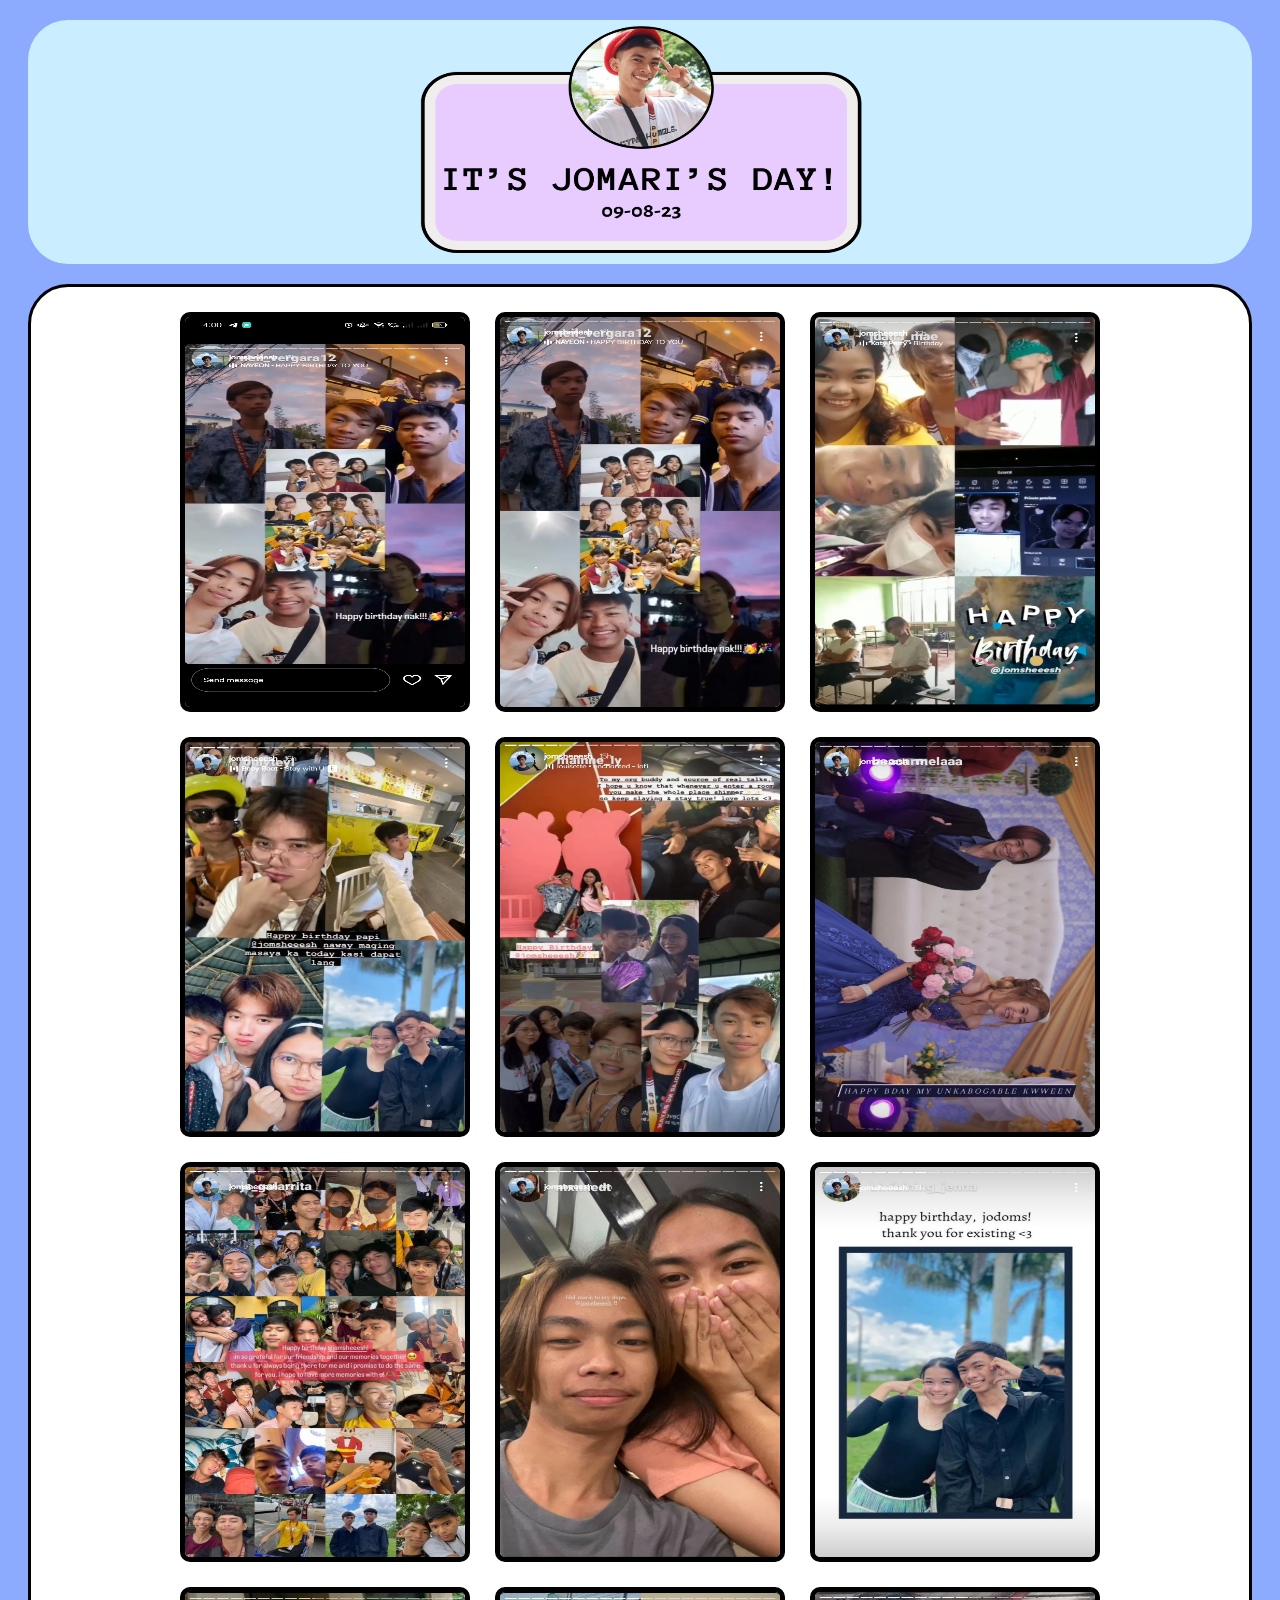
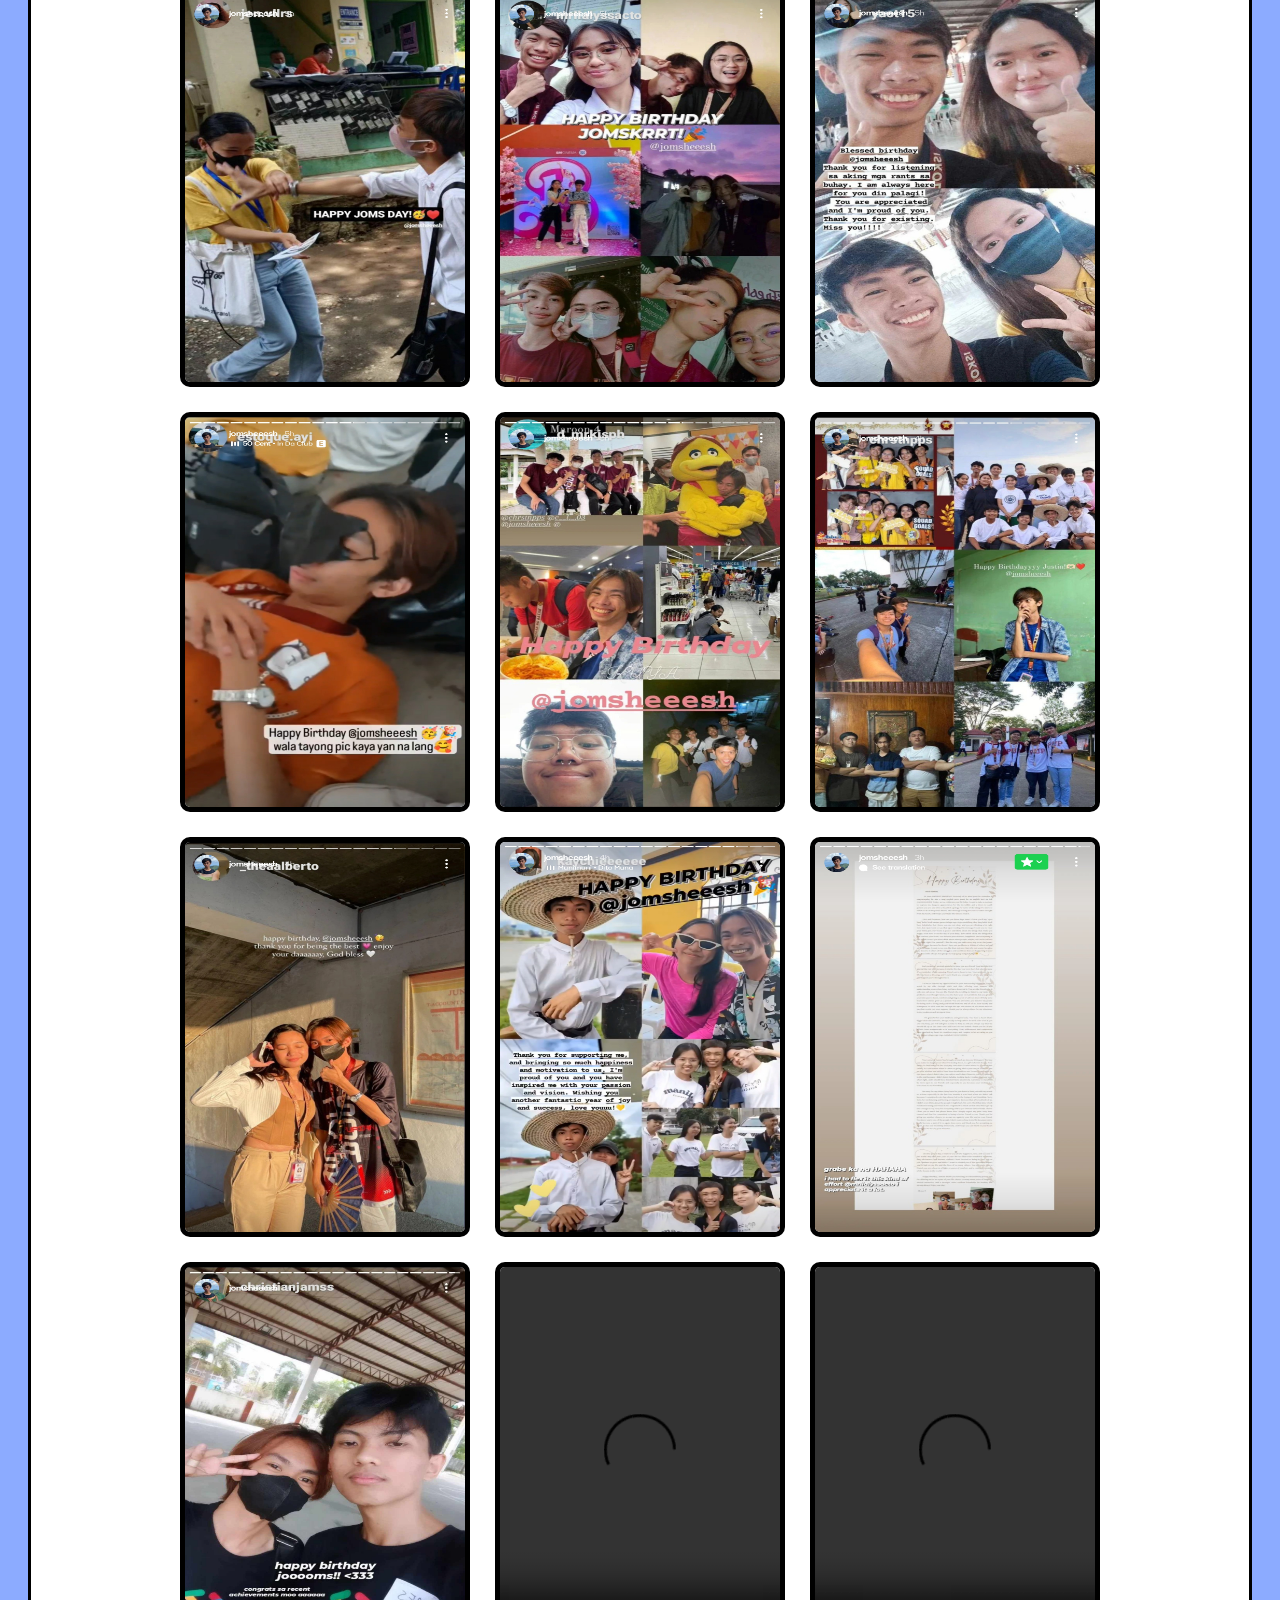
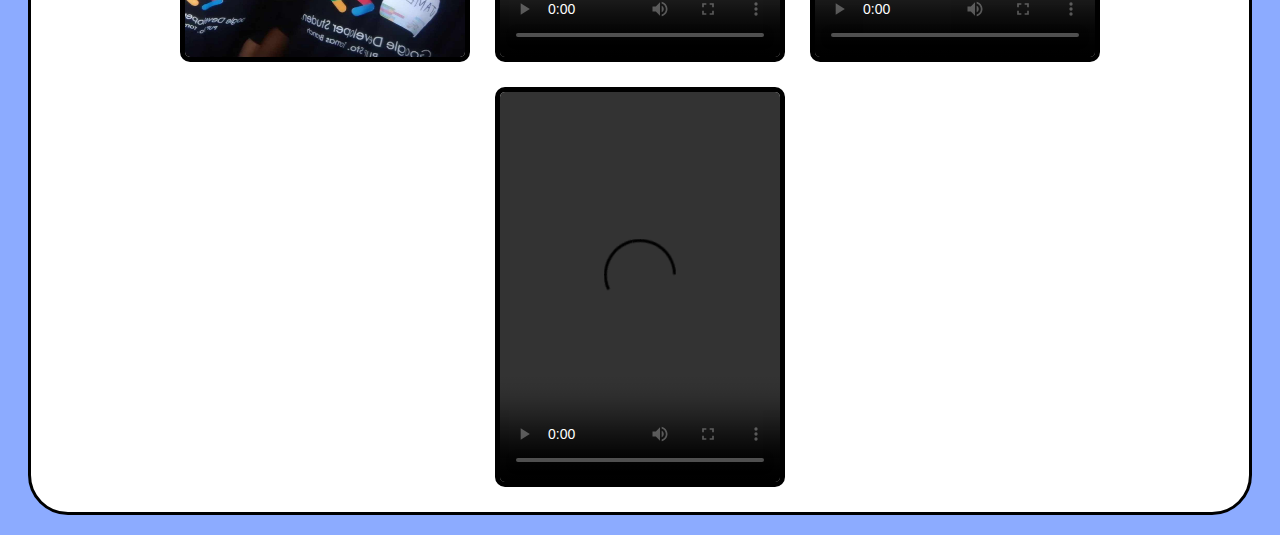
==== index.html @ fc54b650 "Update and rename Jodoms day.html to index.html" ====
<!DOCTYPE html>
<html lang="en">
  <head>
    <meta charset="utf-8">
    <meta name="viewport" content="width=device-width, initial-scale=1.0">
    <title>Jomari's Day</title>
    <link rel="stylesheet" href="styles.css">
    <link rel="icon" type="image/x-icon" href="Screenshot 2023-09-08 163301.png">
  </head>
  <body>

    <div class="header">
    <audio autoplay loop>
        <source src="HAPPY BIRTHDAY SONG FOR SPECIAL DAY.mp3" type="audio/mpeg">
      Your browser does not support the audio element.
      </audio>
      <img src="Screenshot 2023-09-08 154807.png" alt="jodoms">
    </div>
     
    <div class="greetings"> 
        <img src="joms\Screenshot_2023-09-08-16-00-21-45_1c337646f29875672b5a61192b9010f9.jpg">
        <img src="joms\Screenshot_2023-09-08-16-00-34-40_1c337646f29875672b5a61192b9010f9.jpg">
        <img src="joms\Screenshot_2023-09-08-16-00-42-62_1c337646f29875672b5a61192b9010f9.jpg">
        <img src="joms\Screenshot_2023-09-08-16-01-20-85_1c337646f29875672b5a61192b9010f9.jpg">
        <img src="joms\Screenshot_2023-09-08-16-01-30-52_1c337646f29875672b5a61192b9010f9.jpg">
        <img src="joms\Screenshot_2023-09-08-16-01-45-55_1c337646f29875672b5a61192b9010f9.jpg">
        <img src="joms\Screenshot_2023-09-08-16-01-37-85_1c337646f29875672b5a61192b9010f9.jpg">
        <img src="joms\Screenshot_2023-09-08-16-01-51-94_1c337646f29875672b5a61192b9010f9.jpg">
        <img src="joms\Screenshot_2023-09-08-16-01-58-46_1c337646f29875672b5a61192b9010f9.jpg">
        <img src="joms\Screenshot_2023-09-08-16-02-06-90_1c337646f29875672b5a61192b9010f9.jpg">
        <img src="joms\Screenshot_2023-09-08-16-02-15-70_1c337646f29875672b5a61192b9010f9.jpg">
        <img src="joms\Screenshot_2023-09-08-16-02-23-35_1c337646f29875672b5a61192b9010f9.jpg">
        <img src="joms\Screenshot_2023-09-08-16-02-30-92_1c337646f29875672b5a61192b9010f9.jpg">
        <img src="joms\Screenshot_2023-09-08-16-02-40-03_1c337646f29875672b5a61192b9010f9.jpg">
        <img src="joms\Screenshot_2023-09-08-16-02-47-62_1c337646f29875672b5a61192b9010f9.jpg">
        <img src="joms\Screenshot_2023-09-08-16-02-56-77_1c337646f29875672b5a61192b9010f9.jpg">
        <img src="joms\Screenshot_2023-09-08-16-03-26-61_1c337646f29875672b5a61192b9010f9.jpg">
        <img src="joms\Screenshot_2023-09-08-16-04-40-27_1c337646f29875672b5a61192b9010f9.jpg">
        <img src="374958074_696640458466299_8959044859270472384_n.jpg">
        
        <video controls target="_blank">
            <source src="joms\VID_20230908161041.mp4" type="video/mp4">
            </video>
        <video  controls target="_blank">
            <source src="joms\VID_20230908160543.mp4" type="video/mp4">
            </video>
        <video  controls target="_blank">
            <source src="joms\VID_20230908160633.mp4" type="video/mp4">
            </video>
    </div>
  </body>
  </html>
---- styles.css ----
* {
    box-sizing: border-box;
    font-family:Verdana, Geneva, Tahoma, sans-serif;
    font-weight:bold;
  }
  body{
    background-color:#8CABFF;
  }
  .header{
    background-color: #caedff;
    text-align:center;
    border-radius: 40px;
    margin:20px;
  }
  img{
    width:60%;
    height:240px;
    object-fit:fill;
  }
  .greetings {
    display:flex;
    flex-direction:row;
    justify-content:center;
    flex-wrap:wrap;
    align-items:center;
    gap:25px;
    background-color: white;
    padding:25px 10px;
    border:3px solid black;
    border-radius: 40px;
    margin:20px
  }
  .greetings img, video {
    width:100%;
    max-width: 290px;
    height: 400px;
    object-fit: inherit;
    border-radius: 10px;
    border: 5px solid black;
  }
  .greetings img:hover {
    transform: scale(1.12);
    transition: 0.8s;
  }
  @media (max-width: 414px) {
    .header img {
        width:100%;
        height:150px;
    }
}
    @media (max-width: 480px) {
        .header img {
            width:100%;
            height:130px;
        }
        .greetings img:hover {
          transform: none;
          transition: none;
        }
  }
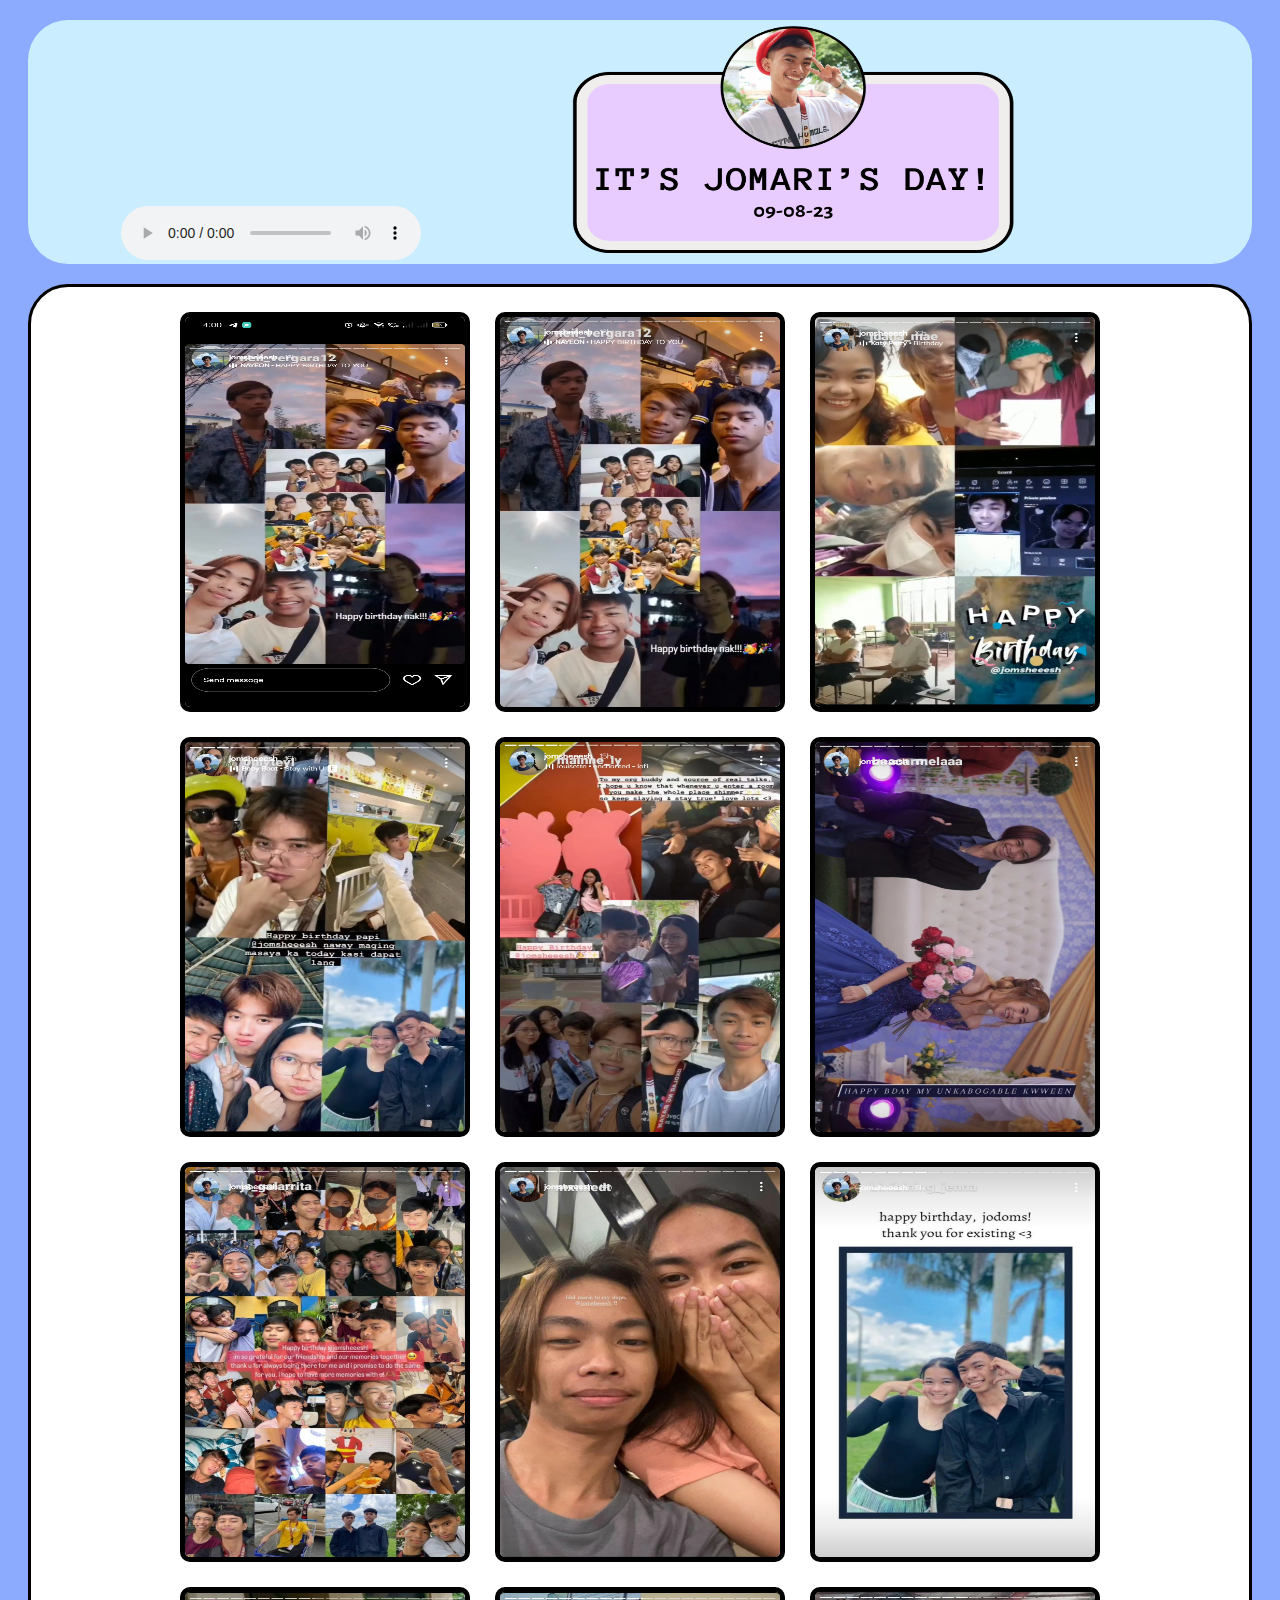
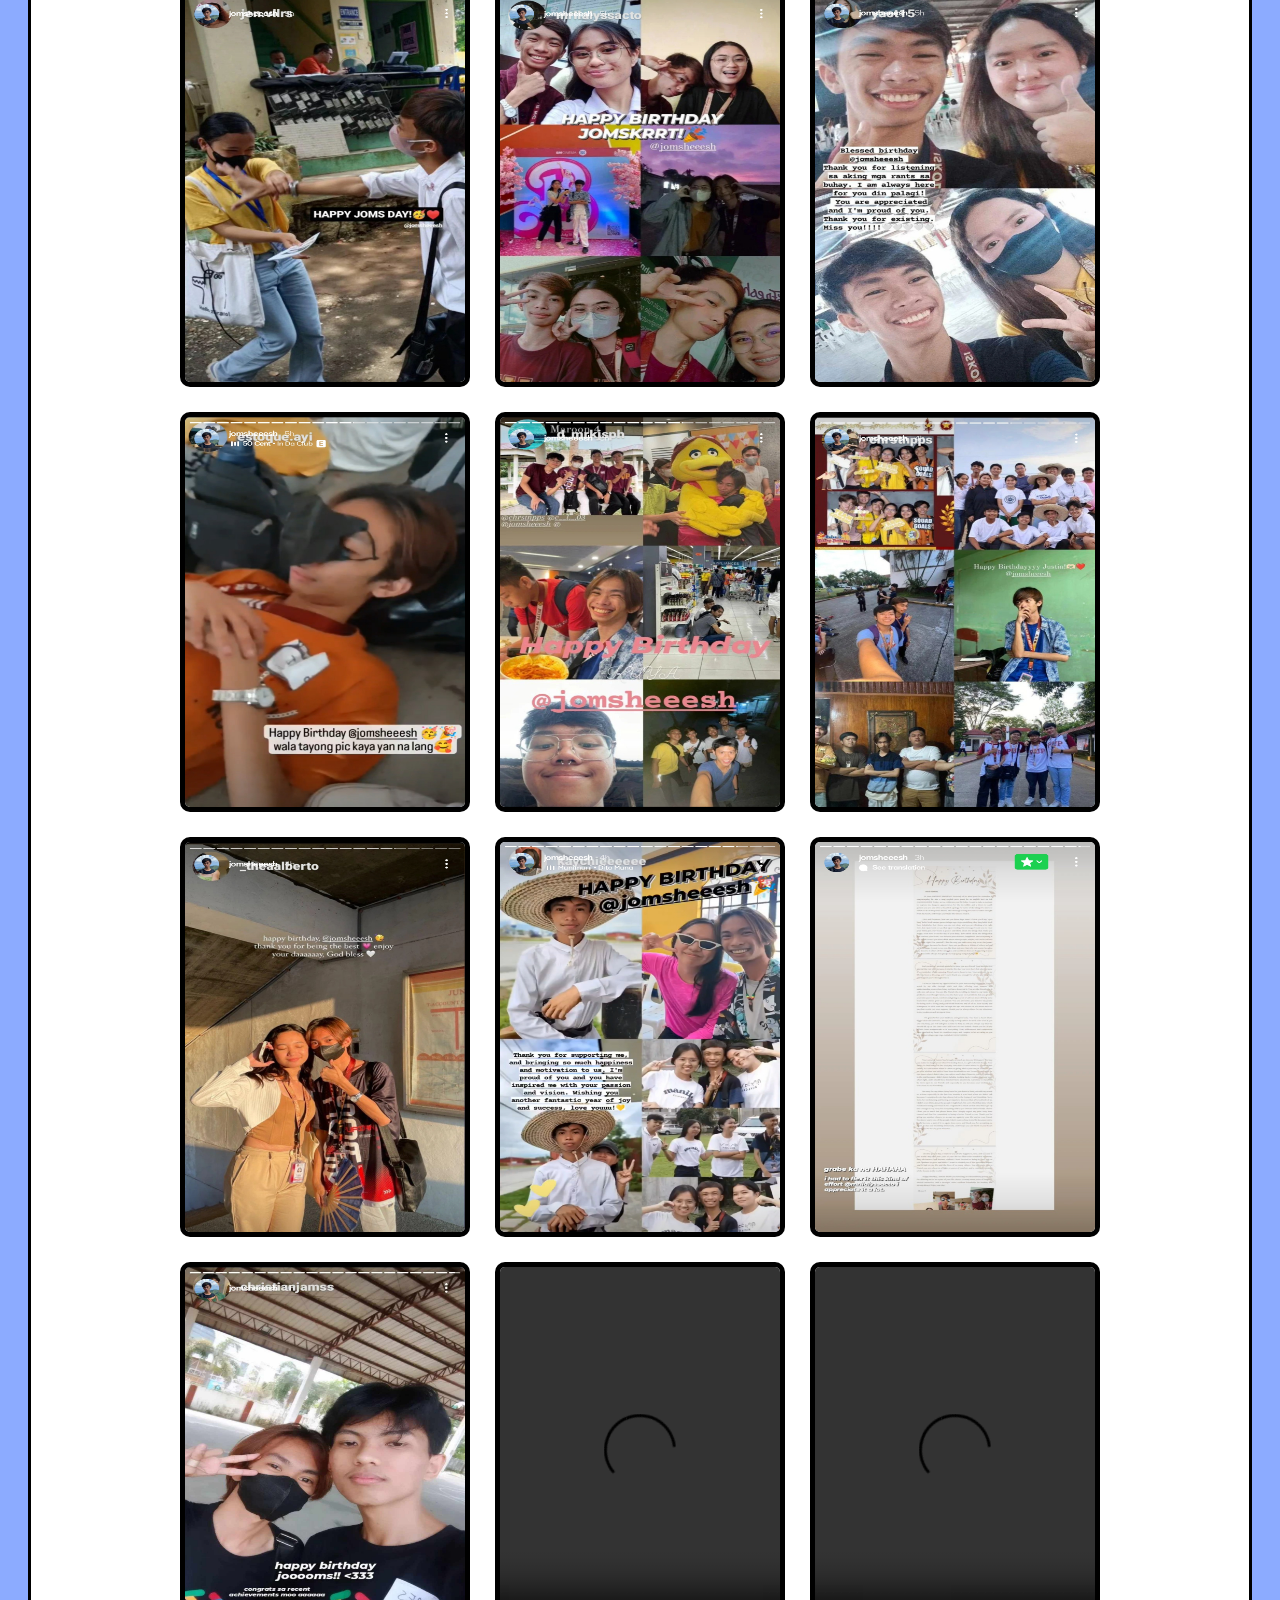
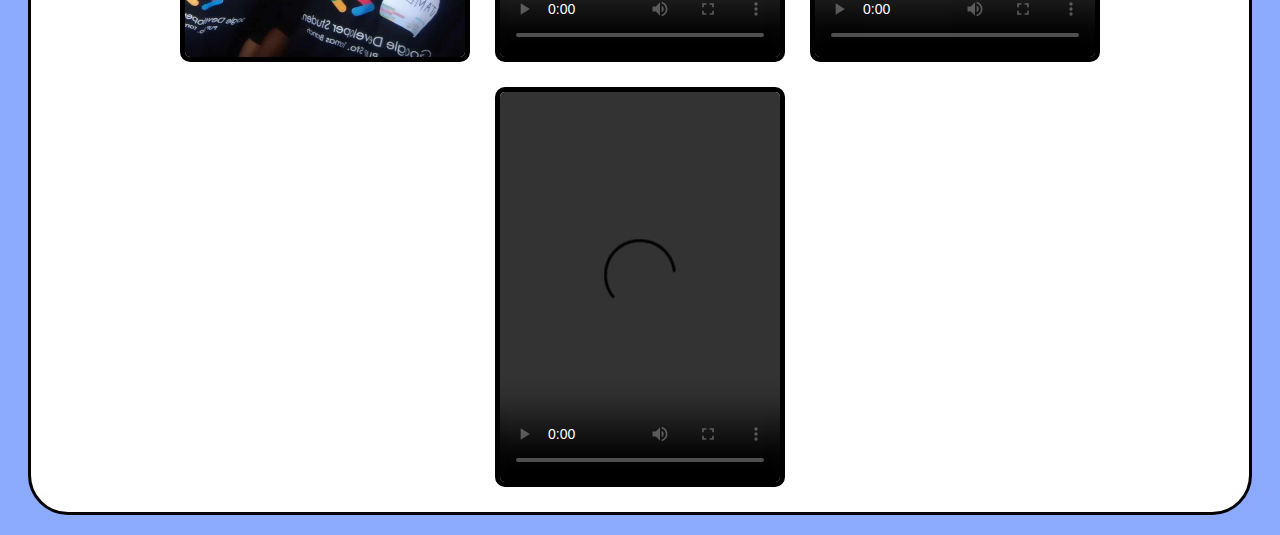
==== commit 10a7a3a1: "Update index.html" ====
--- a/index.html
+++ b/index.html
@@ -10,7 +10,7 @@
   <body>
 
     <div class="header">
-    <audio autoplay loop>
+    <audio controls autoplay loop>
         <source src="HAPPY BIRTHDAY SONG FOR SPECIAL DAY.mp3" type="audio/mpeg">
       Your browser does not support the audio element.
       </audio>
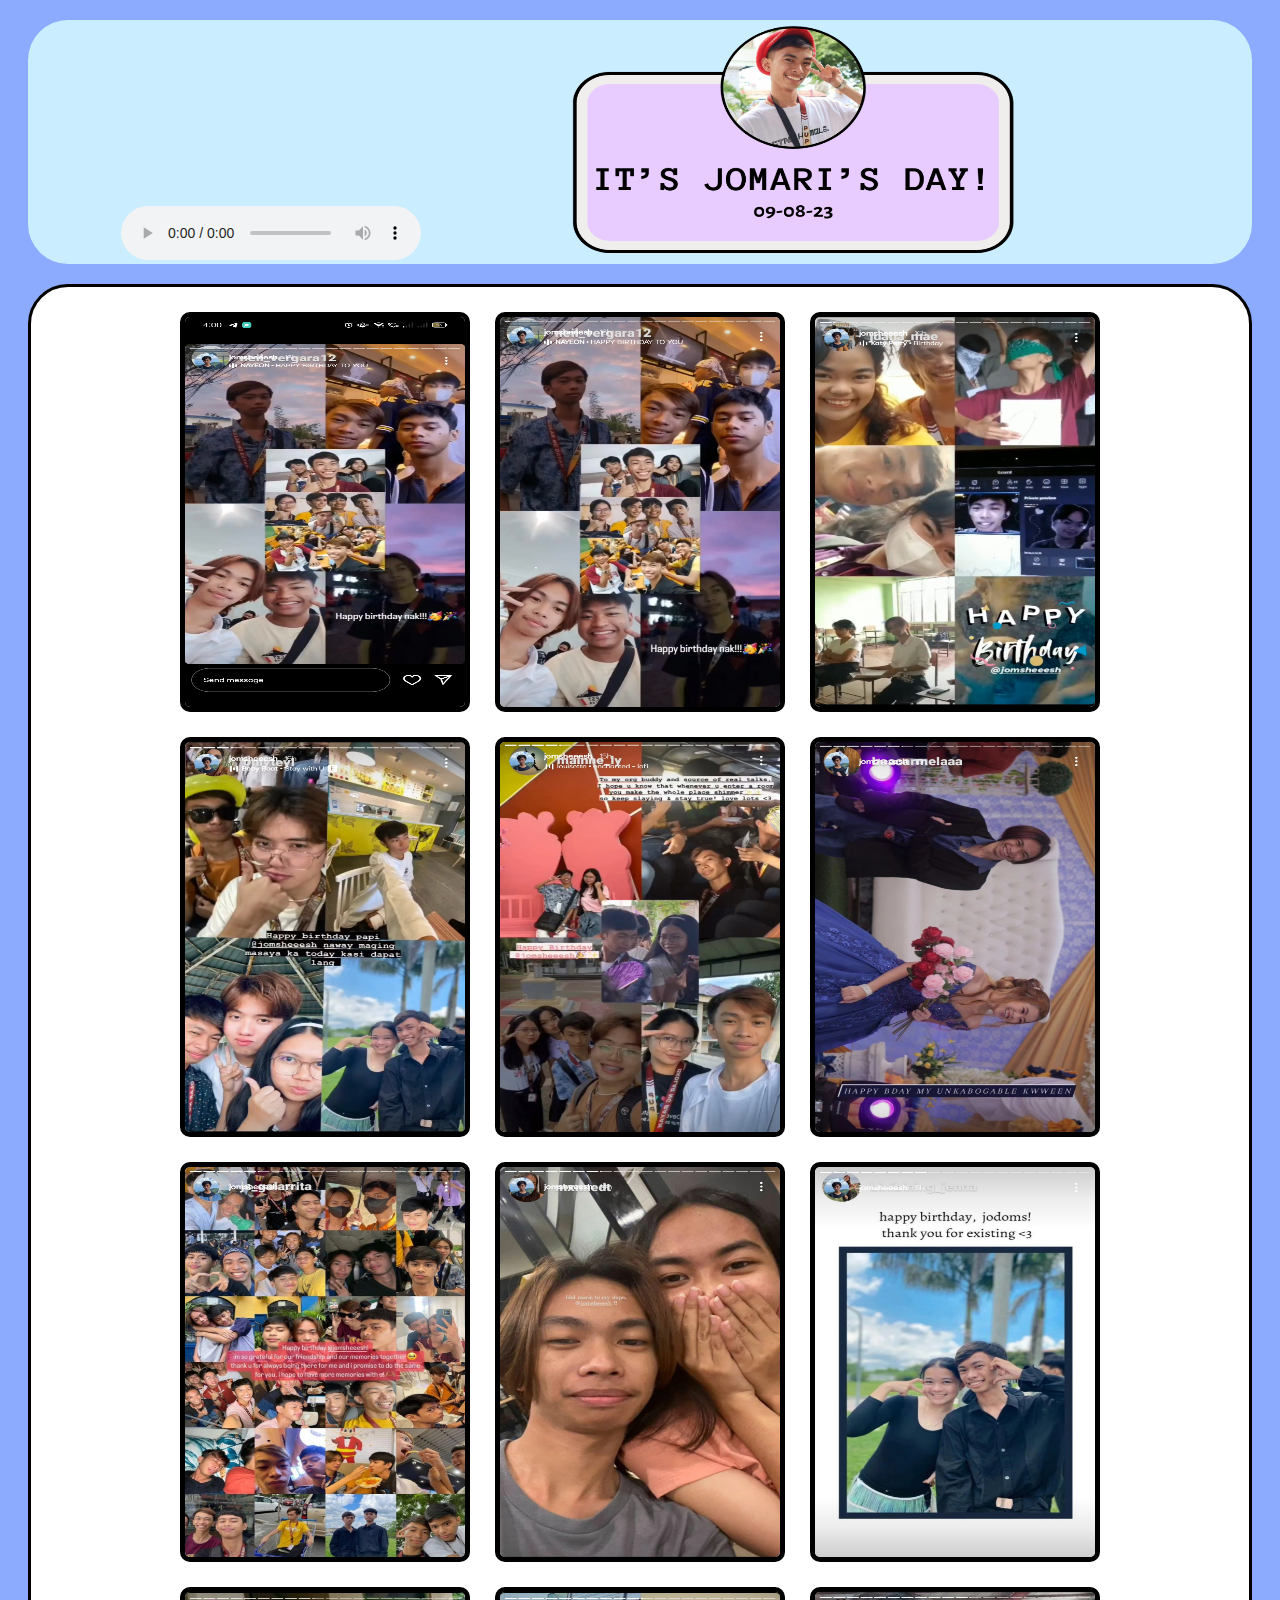
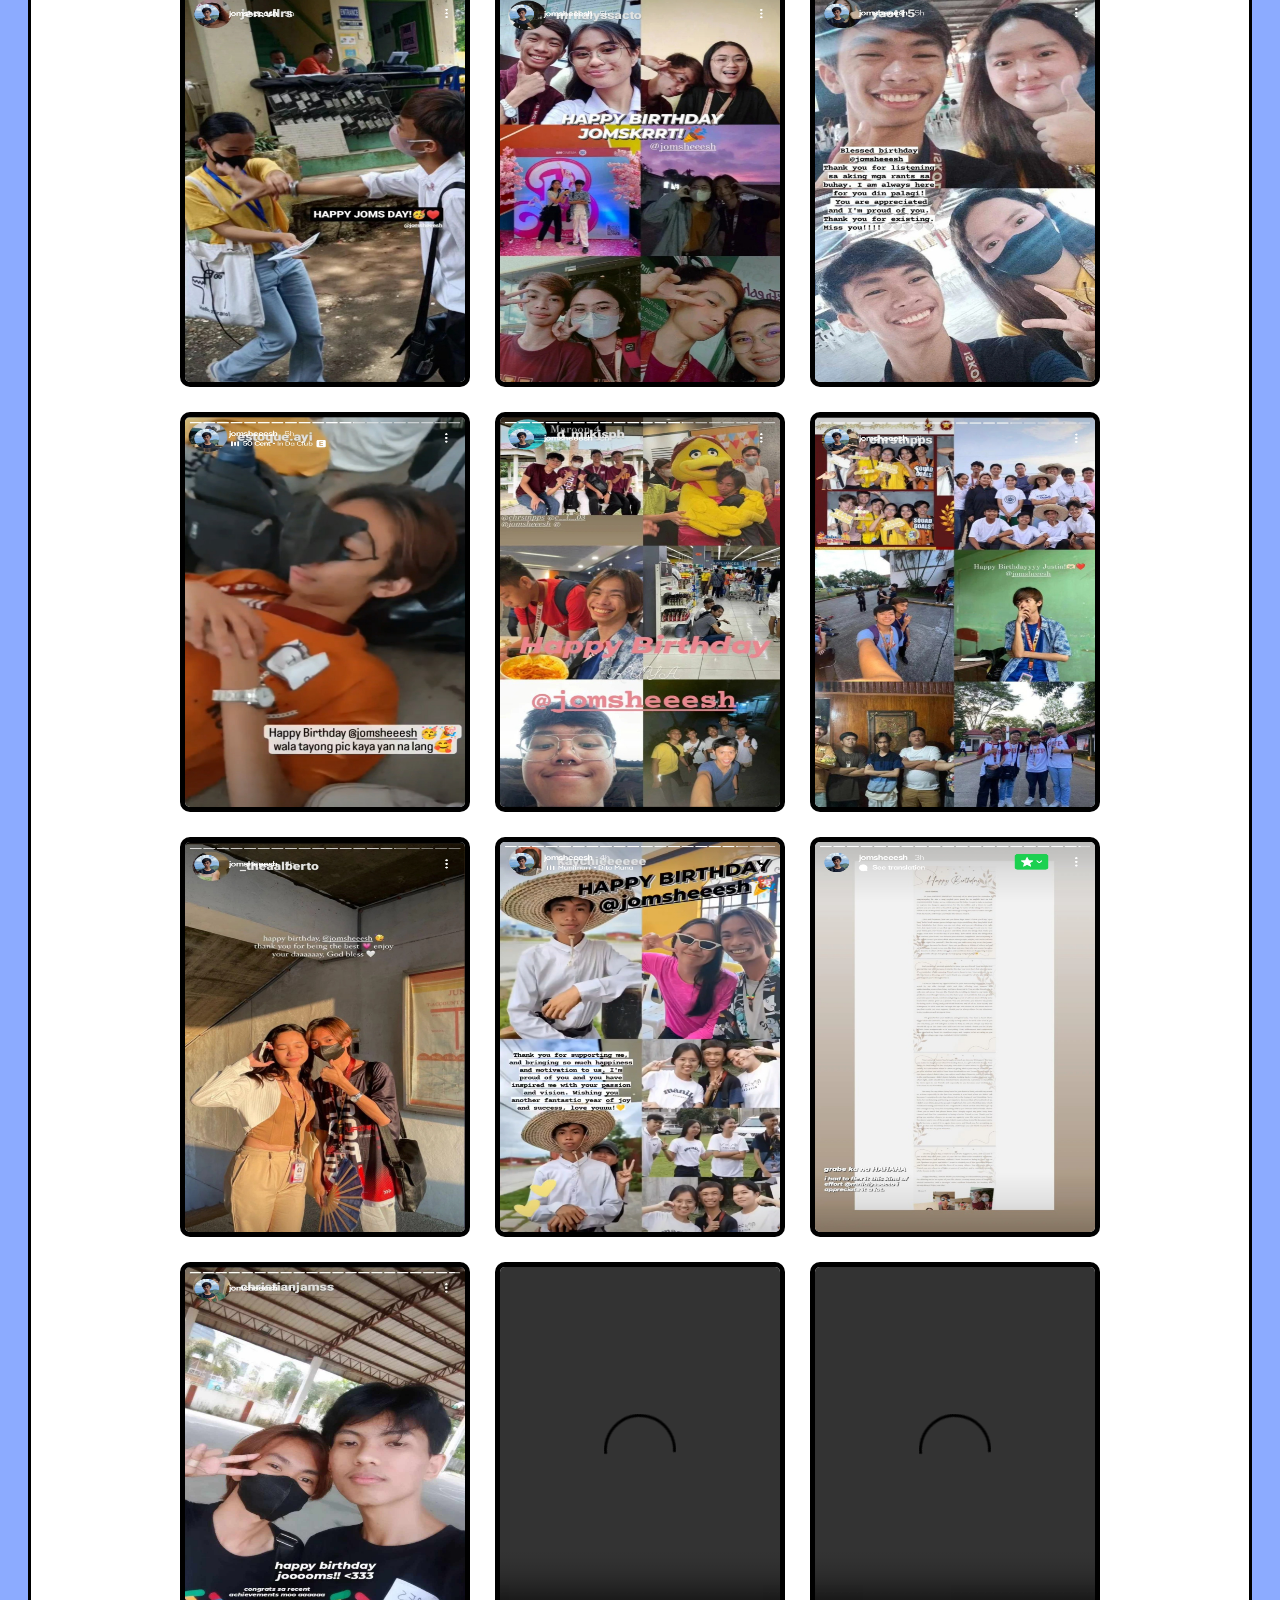
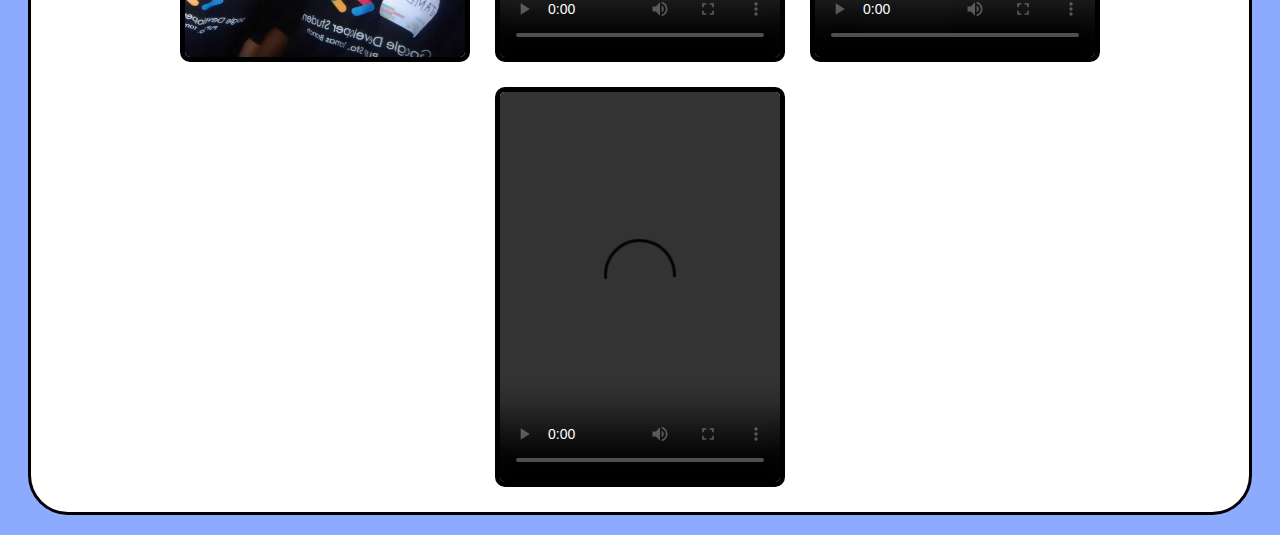
==== commit 65e73a8c: "Update index.html" ====
--- a/index.html
+++ b/index.html
@@ -10,7 +10,7 @@
   <body>
 
     <div class="header">
-    <audio controls autoplay loop>
+    <audio id="audio" controls autoplay loop>
         <source src="HAPPY BIRTHDAY SONG FOR SPECIAL DAY.mp3" type="audio/mpeg">
       Your browser does not support the audio element.
       </audio>
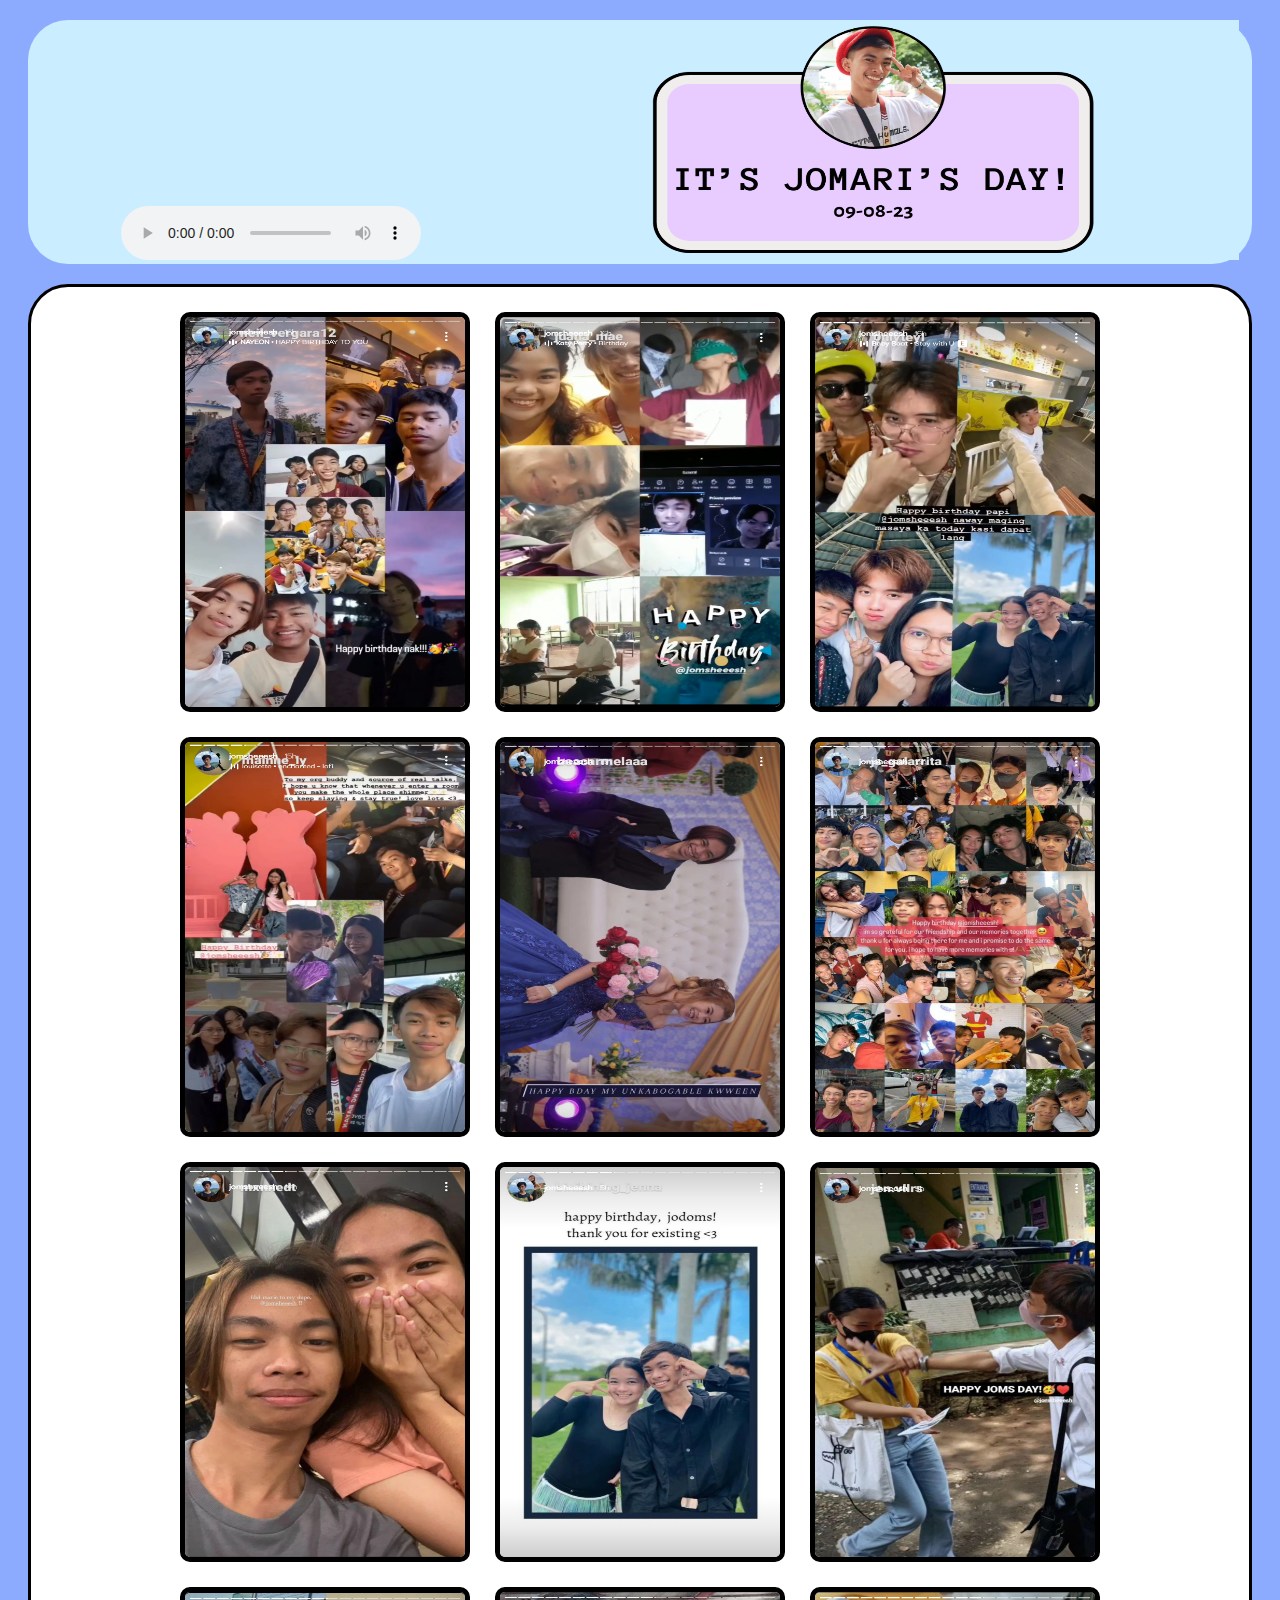
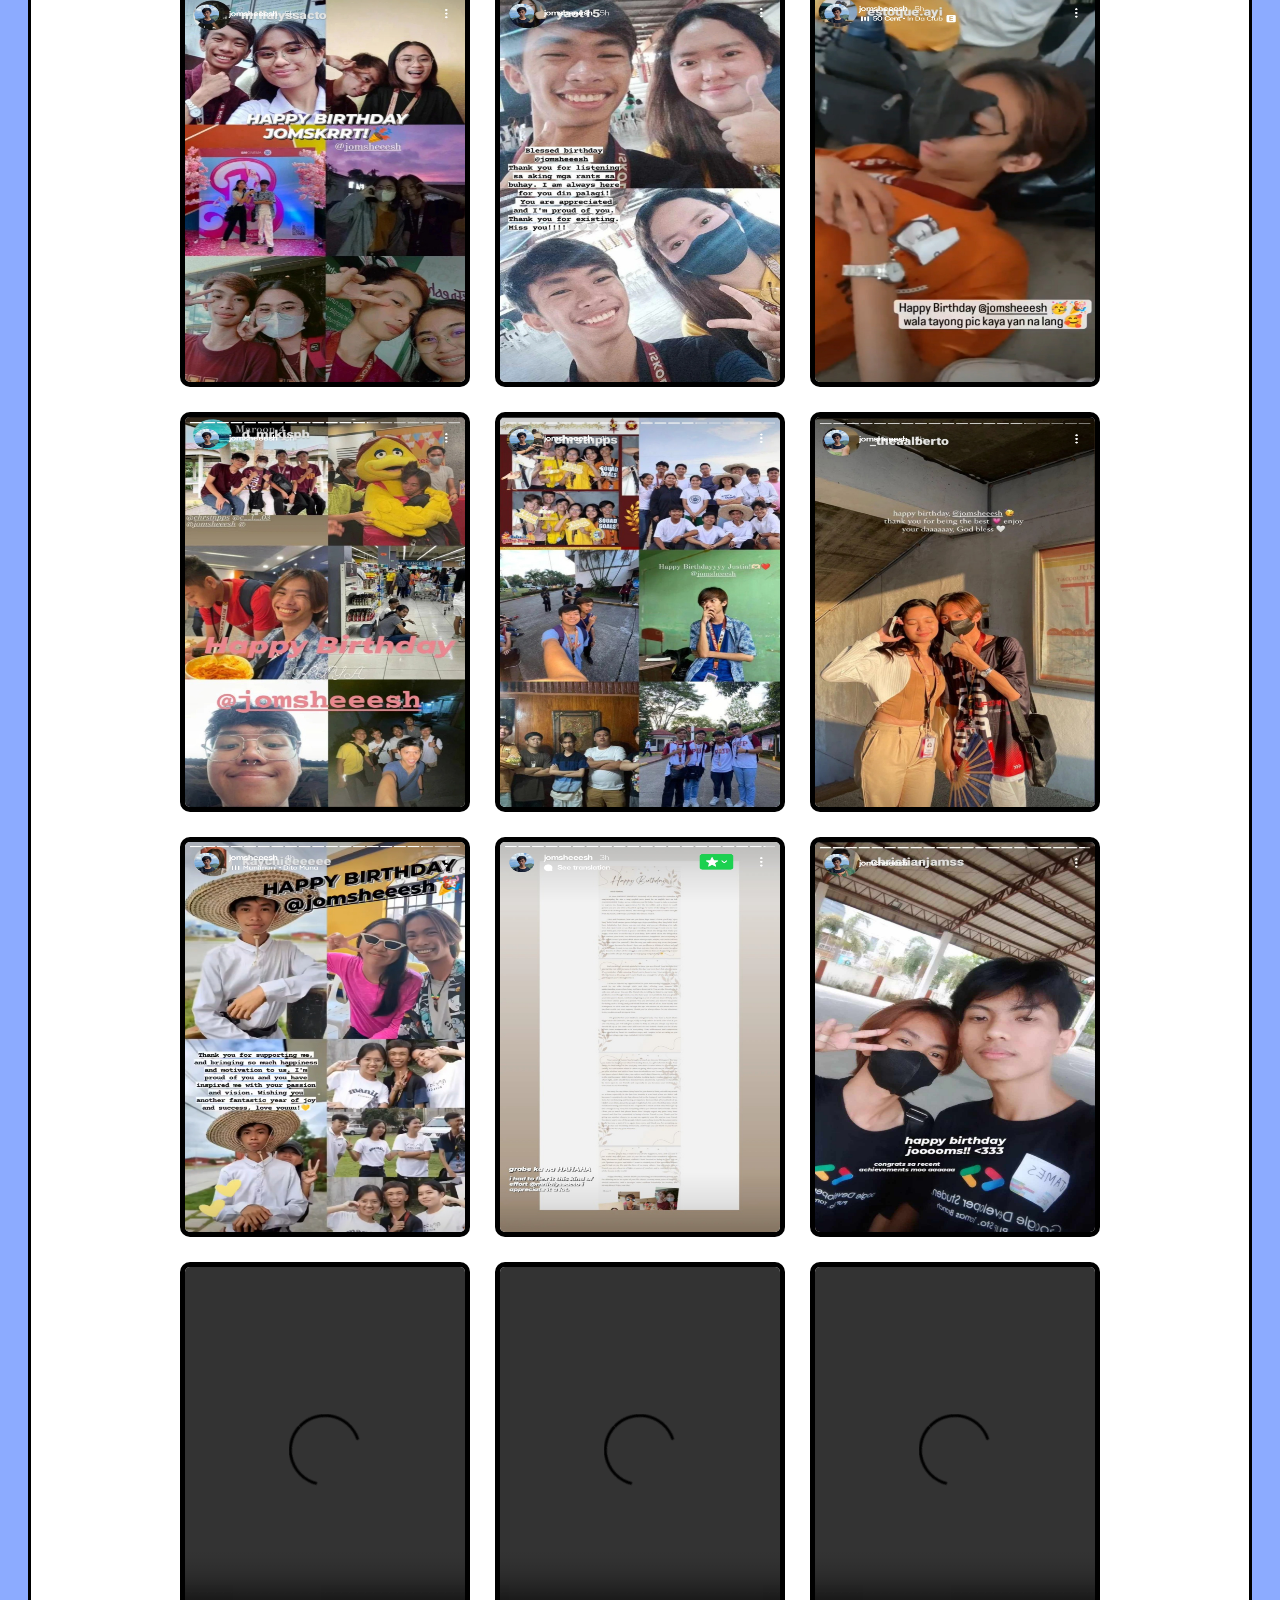
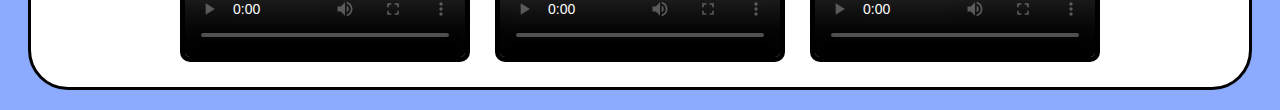
==== commit 7d994e03: "Update index.html" ====
--- a/index.html
+++ b/index.html
@@ -18,7 +18,7 @@
     </div>
      
     <div class="greetings"> 
-        <img src="joms\Screenshot_2023-09-08-16-00-21-45_1c337646f29875672b5a61192b9010f9.jpg">
+        
         <img src="joms\Screenshot_2023-09-08-16-00-34-40_1c337646f29875672b5a61192b9010f9.jpg">
         <img src="joms\Screenshot_2023-09-08-16-00-42-62_1c337646f29875672b5a61192b9010f9.jpg">
         <img src="joms\Screenshot_2023-09-08-16-01-20-85_1c337646f29875672b5a61192b9010f9.jpg">
--- a/styles.css
+++ b/styles.css
@@ -16,6 +16,9 @@
     width:60%;
     height:240px;
     object-fit:fill;
+  }
+.header #audio {
+    margin:10px 80px 0 80px;
   }
   .greetings {
     display:flex;
@@ -57,4 +60,4 @@
           transform: none;
           transition: none;
         }
-  }+  }
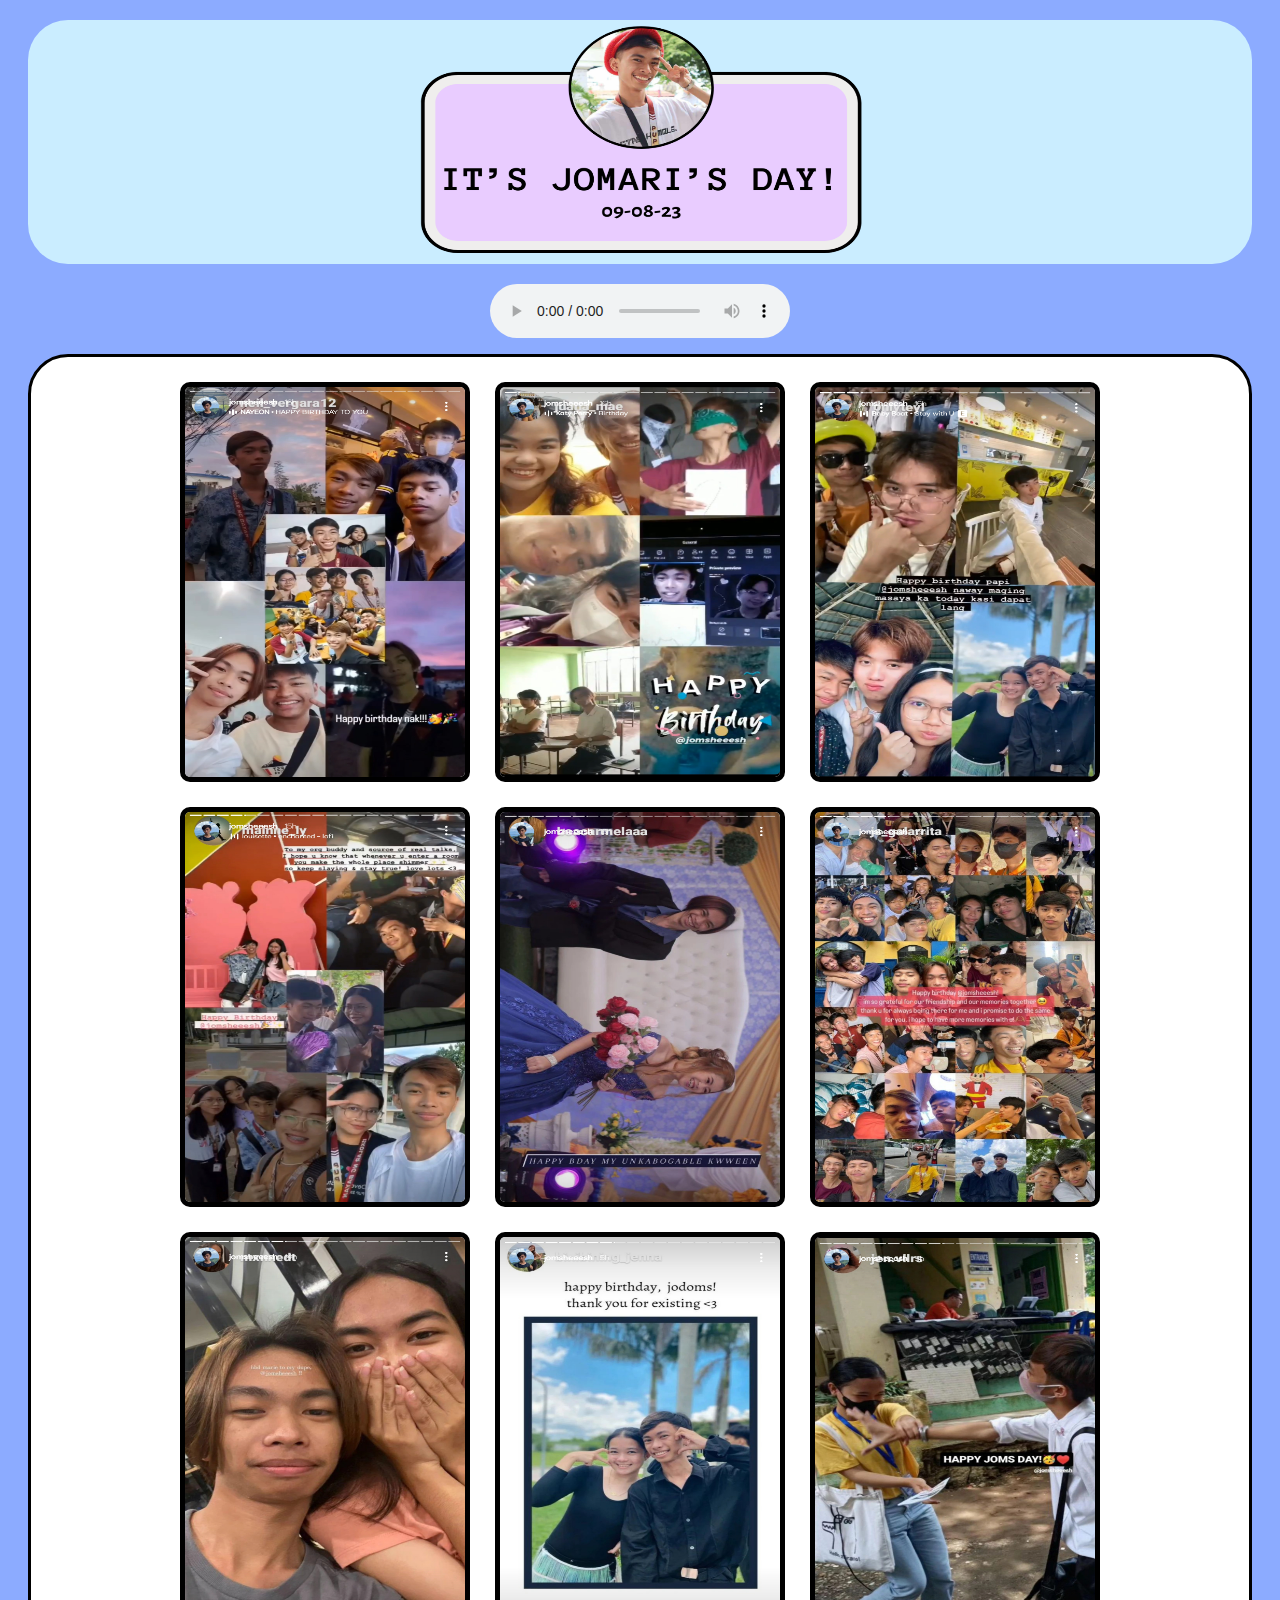
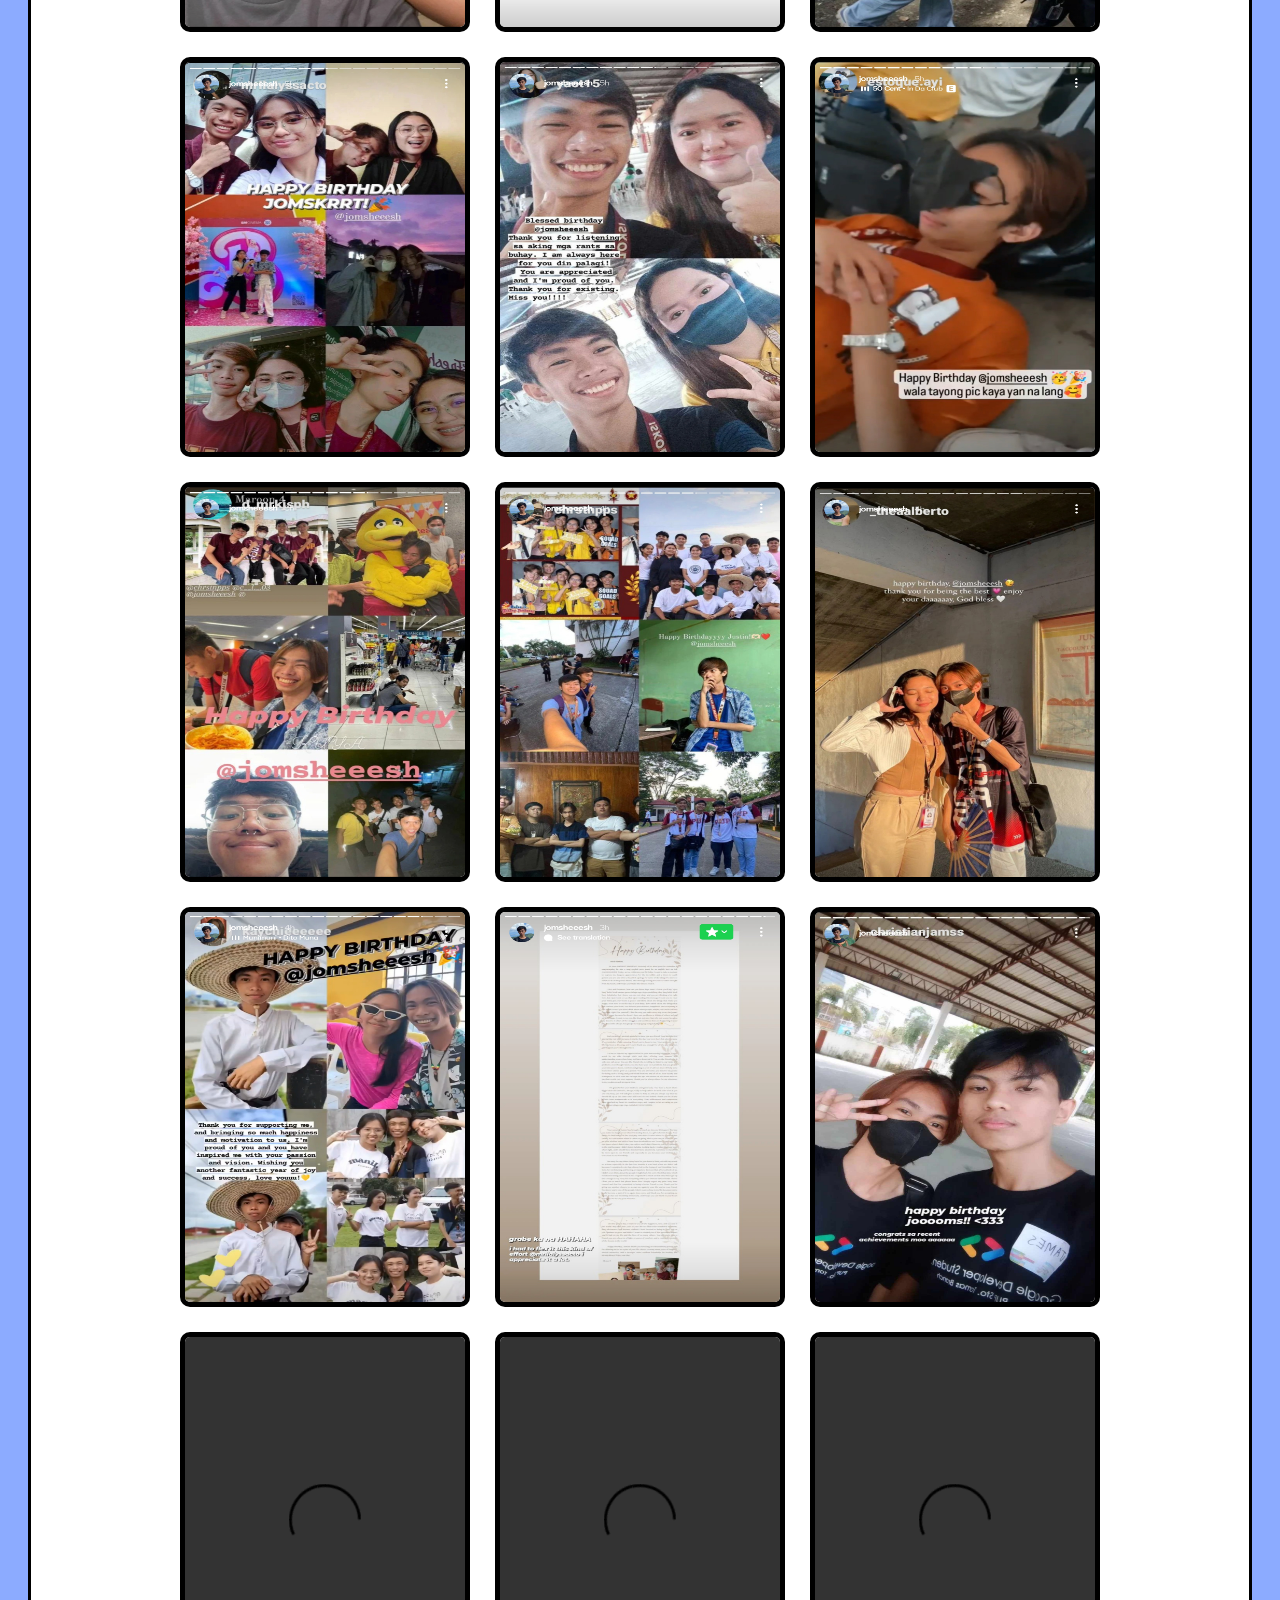
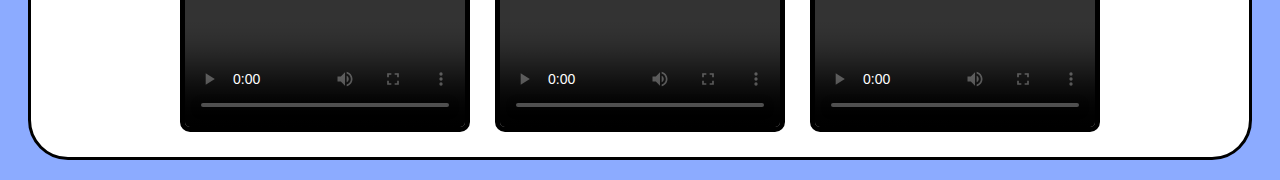
==== commit 48fe5e86: "Update index.html" ====
--- a/index.html
+++ b/index.html
@@ -10,13 +10,16 @@
   <body>
 
     <div class="header">
-    <audio id="audio" controls autoplay loop>
+      <img src="Screenshot 2023-09-08 154807.png" alt="jodoms">
+    </div>
+
+    <div class="audio">
+      <audio controls autoplay>
+        <source src="HAPPY BIRTHDAY SONG FOR SPECIAL DAY.ogg" type="audio/ogg">
         <source src="HAPPY BIRTHDAY SONG FOR SPECIAL DAY.mp3" type="audio/mpeg">
       Your browser does not support the audio element.
       </audio>
-      <img src="Screenshot 2023-09-08 154807.png" alt="jodoms">
     </div>
-     
     <div class="greetings"> 
         
         <img src="joms\Screenshot_2023-09-08-16-00-34-40_1c337646f29875672b5a61192b9010f9.jpg">
--- a/styles.css
+++ b/styles.css
@@ -17,8 +17,10 @@
     height:240px;
     object-fit:fill;
   }
-.header #audio {
-    margin:10px 80px 0 80px;
+.audio {
+    display:grid;
+    place-items: center;
+    height:50px;
   }
   .greetings {
     display:flex;
